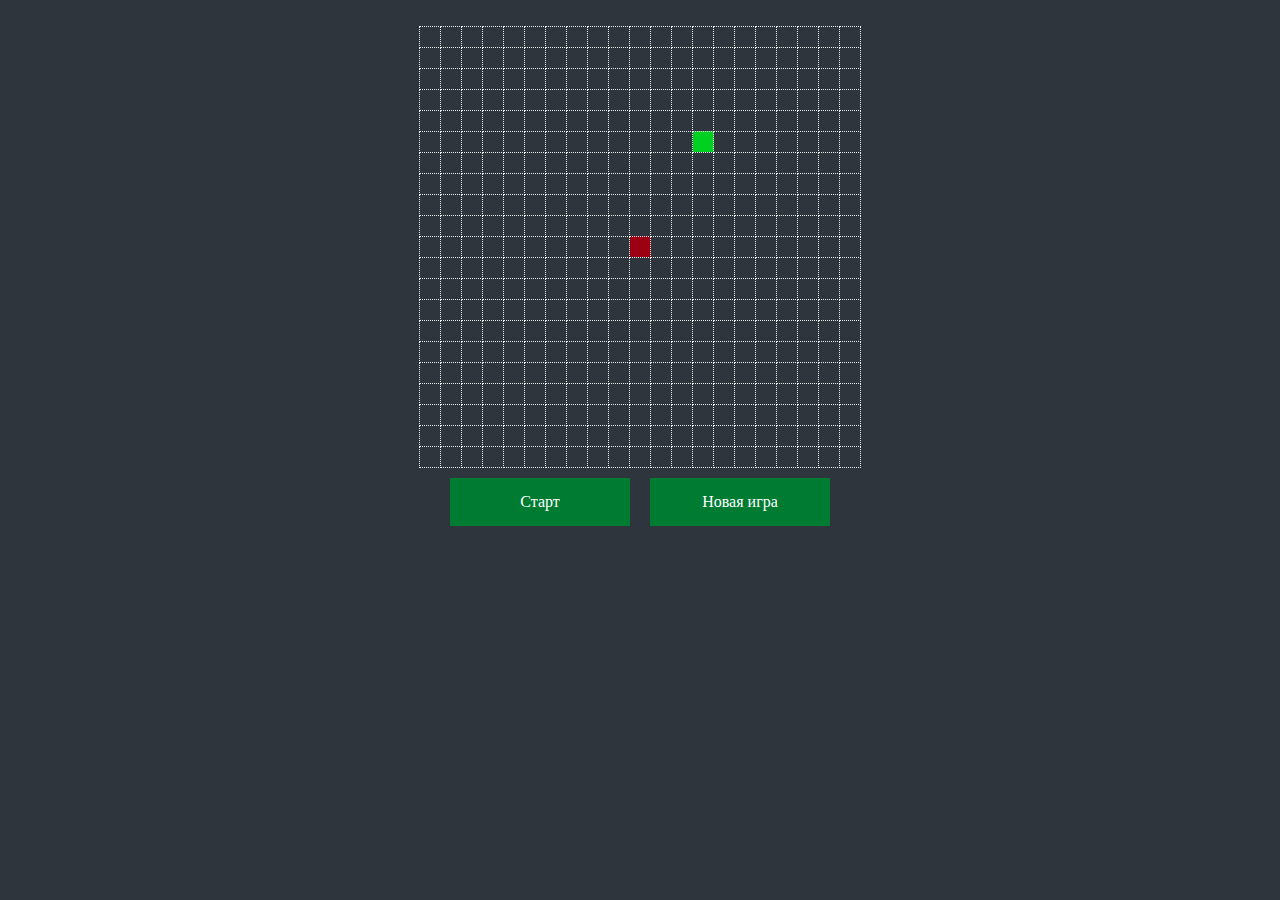
==== lesson7/index.html @ 83c16809 "init" ====
<!DOCTYPE html>
<html lang="en">
<head>
    <meta charset="UTF-8">
    <title>Змейка</title>
    <link rel="stylesheet" href="style.css" />
</head>
<body>
<div id="game-wrap">
    <table id="game"></table>
</div>
<div id="menu">
    <div id="playButton" class="menuButton">Старт</div>
    <div id="newGameButton" class="menuButton">Новая игра</div>
</div>

<script src="js.js"></script>
</body>
</html>
---- lesson7/style.css ----
*{
    margin: 0;
    padding: 0;
    background: #2e353d;
}
.menuButton{
    width: 150px;
    padding: 15px;
    margin: 10px;
    color: white;
    background: #007b32;
    text-align: center;
    cursor: pointer;
}
.menuButton:hover{
    background: #009641;
}
#game{
    border-collapse: collapse;
    margin: 2% auto 0;
}
#menu{
    display: flex;
    justify-content: center;
}
td.cell{
    width: 20px;
    height: 20px;
    border: 1px dotted #eee;
    border-collapse: collapse;
}
.food{
    background: #00d021;
}
.snakeBody{
    background: #e5e5e5;
}
.snakeHead{
    background: #9b0013;
}
.disabled {
    background: #7c7c7c;
}
.disabled:hover{
    background: #7c7c7c;
}
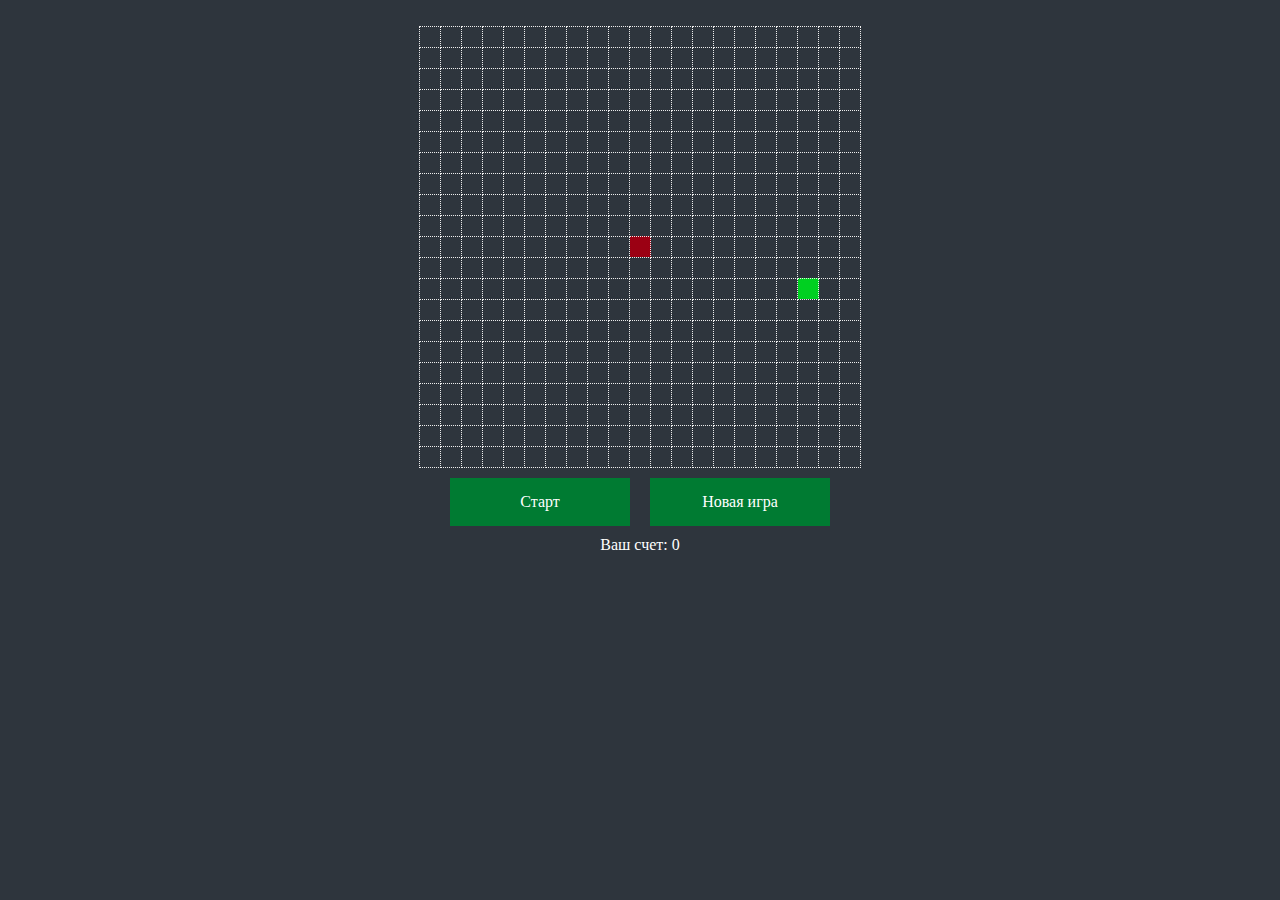
==== commit 317f85f9: "lesson7" ====
--- a/lesson7/index.html
+++ b/lesson7/index.html
@@ -1,19 +1,23 @@
 <!DOCTYPE html>
 <html lang="en">
+
 <head>
     <meta charset="UTF-8">
     <title>Змейка</title>
     <link rel="stylesheet" href="style.css" />
 </head>
+
 <body>
-<div id="game-wrap">
-    <table id="game"></table>
-</div>
-<div id="menu">
-    <div id="playButton" class="menuButton">Старт</div>
-    <div id="newGameButton" class="menuButton">Новая игра</div>
-</div>
+    <div id="game-wrap">
+        <table id="game"></table>
+    </div>
+    <div id="menu">
+        <div id="playButton" class="menuButton">Старт</div>
+        <div id="newGameButton" class="menuButton">Новая игра</div>
+    </div>
+    <div id="score" class="score"></div>
 
-<script src="js.js"></script>
+    <script src="js.js"></script>
 </body>
-</html>
+
+</html>--- a/lesson7/style.css
+++ b/lesson7/style.css
@@ -32,6 +32,9 @@
 .food{
     background: #00d021;
 }
+.wall {
+    background: blue;
+}
 .snakeBody{
     background: #e5e5e5;
 }
@@ -41,6 +44,10 @@
 .disabled {
     background: #7c7c7c;
 }
-.disabled:hover{
+.disabled:hover {
     background: #7c7c7c;
+}
+.score {
+    text-align: center;
+    color: white;
 }